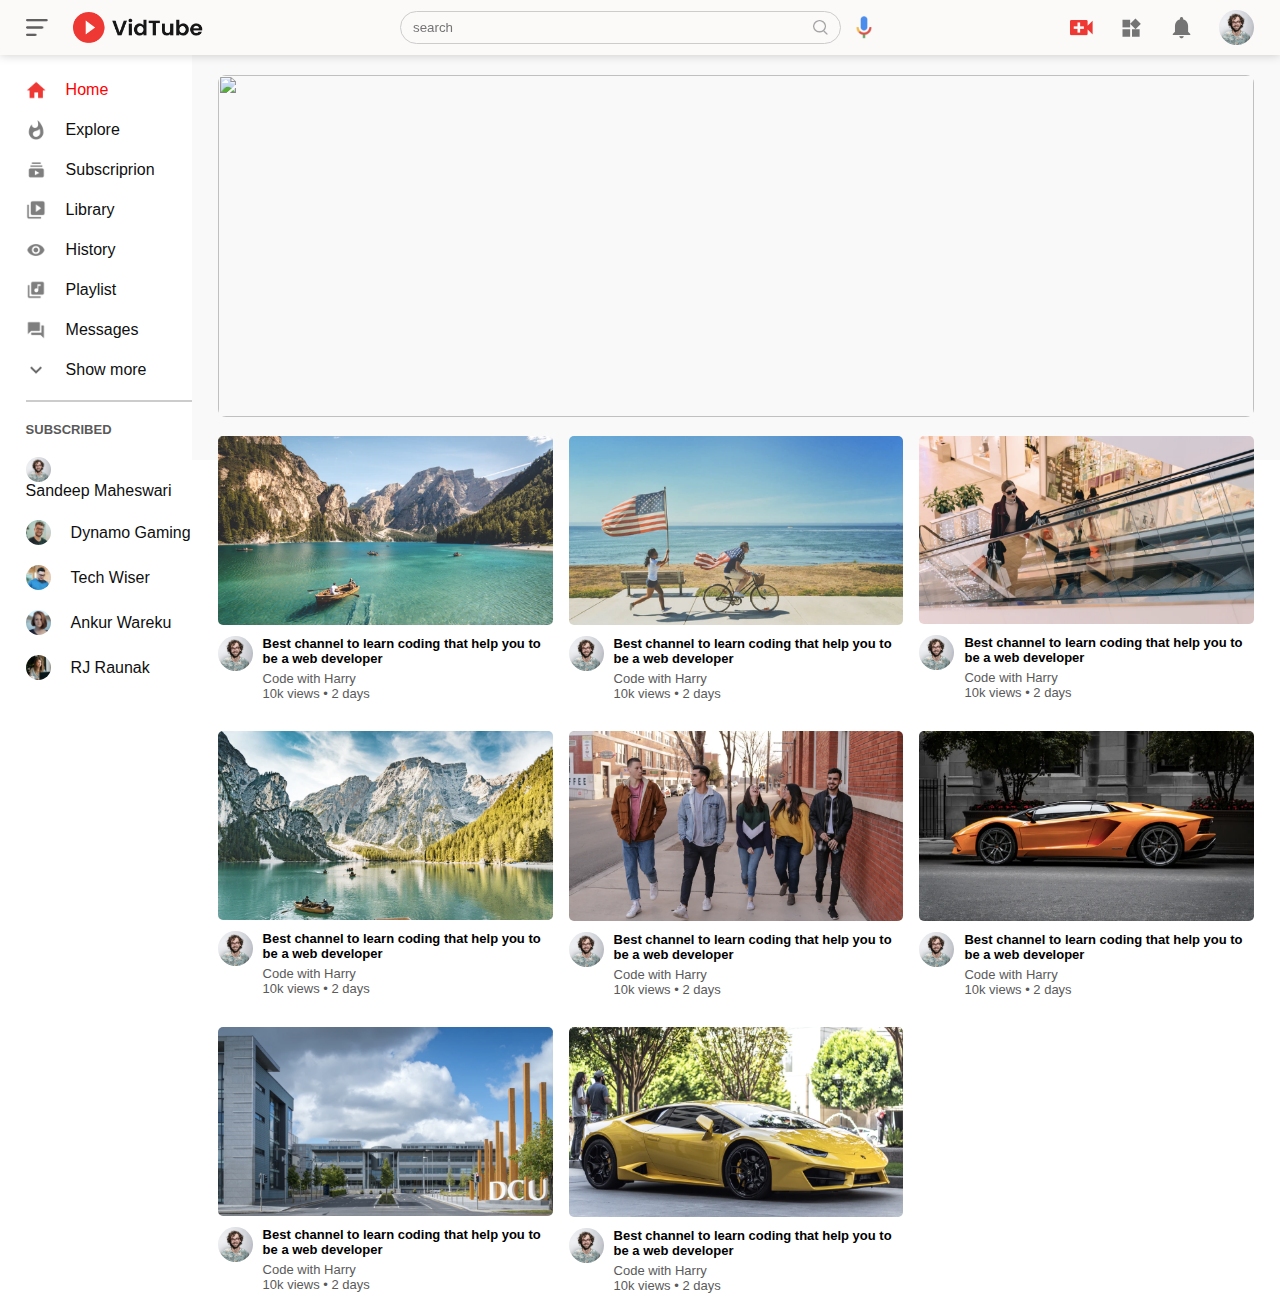
==== index.html @ 983c7156 "files uploaded" ====
<!DOCTYPE html>
<html lang="en">
<head>
    <meta charset="UTF-8">
    <meta http-equiv="X-UA-Compatible" content="IE=edge">
    <meta name="viewport" content="width=device-width, initial-scale=1.0">
    <title>youtube clone</title>
    <link rel="stylesheet" href="style.css">
</head>
<body>
    <nav class="flex-div">
        <div class="nav-left flex-div">
            <img src="images/menu.png" class="menu-icon" alt="">
            <img src="images/logo.png" class="logo" alt="">

        </div>
        <div class="nav-middle flex-div">
            <div class="search-box flex-div">
                <input type="text" placeholder="search">
                <img src="images/search.png" alt="">
            </div>
            <img src="images/voice-search.png" class="mic-icon" alt="">

        </div>
        <div class="nav-right flex-div">
            <img src="images/upload.png" alt="">
            <img src="images/more.png" alt="">
            <img src="images/notification.png" alt="">
            <img src="images/Jack.png" class="user-icon"   alt="">
        </div>
    </nav>

<!-- sidebar -->

<div class="sidebar">
    <div class="shortcut-links">
        <a href=""><img src="images/home.png" alt=""><p>Home</p></a>
        <a href=""><img src="images/explore.png" alt=""><p>Explore</p></a>
        <a href=""><img src="images/subscriprion.png" alt=""><p>Subscriprion</p></a>
        <a href=""><img src="images/library.png" alt=""><p>Library</p></a>
        <a href=""><img src="images/history.png" alt=""><p>History</p></a>
        <a href=""><img src="images/playlist.png" alt=""><p>Playlist</p></a>
        <a href=""><img src="images/messages.png" alt=""><p>Messages</p></a>
        <a href=""><img src="images/show-more.png" alt=""><p>Show more</p></a>
        <hr>
    </div>
    <div class="subscribed-list">
        <h3>SUBSCRIBED</h3>
        <a href=""><img src="images/Jack.png" alt=""><p>Sandeep Maheswari</p></a>
        <a href=""><img src="images/simon.png" alt=""><p>Dynamo Gaming</p></a>
        <a href=""><img src="images/tom.png" alt=""><p>Tech Wiser</p></a>
        <a href=""><img src="images/megan.png" alt=""><p>Ankur Wareku</p></a>
        <a href=""><img src="images/cameron.png" alt=""><p>RJ Raunak</p></a>
    </div>
</div>


<!-- main page -->
<div class="container">
    <div class="banner">
        <img src="images/bannerr.png" alt="">
    </div>
    <div class="list-container">
        <div class="video-list">
            <a href="playvideo.html"><img src="images/thumbnail1.png" class="thumbnail" alt=""></a>            
            <div class="flex-div">
                <img src="images/Jack.png" alt="">
                <div class="vid-info">
                    <a href="playvideo.html">Best channel to learn coding that help you to be a web developer</a>
                    <p>Code with Harry</p>
                    <p>10k views &bull; 2 days</p>
                </div>
            </div>
        </div>
        <div class="video-list">
            <a href=""><img src="images/thumbnail2.png" class="thumbnail" alt=""></a>            
            <div class="flex-div">
                <img src="images/Jack.png" alt="">
                <div class="vid-info">
                    <a href="playvideo.html">Best channel to learn coding that help you to be a web developer</a>
                    <p>Code with Harry</p>
                    <p>10k views &bull; 2 days</p>
                </div>
            </div>
        </div>
        <div class="video-list">
            <a href=""><img src="images/thumbnail3.png" class="thumbnail" alt=""></a>            
            <div class="flex-div">
                <img src="images/Jack.png" alt="">
                <div class="vid-info">
                    <a href="">Best channel to learn coding that help you to be a web developer</a>
                    <p>Code with Harry</p>
                    <p>10k views &bull; 2 days</p>
                </div>
            </div>
        </div>
        <div class="video-list">
            <a href=""><img src="images/thumbnail4.png" class="thumbnail" alt=""></a>            
            <div class="flex-div">
                <img src="images/Jack.png" alt="">
                <div class="vid-info">
                    <a href="">Best channel to learn coding that help you to be a web developer</a>
                    <p>Code with Harry</p>
                    <p>10k views &bull; 2 days</p>
                </div>
            </div>
        </div>
        <div class="video-list">
            <a href=""><img src="images/thumbnail5.png" class="thumbnail" alt=""></a>            
            <div class="flex-div">
                <img src="images/Jack.png" alt="">
                <div class="vid-info">
                    <a href="">Best channel to learn coding that help you to be a web developer</a>
                    <p>Code with Harry</p>
                    <p>10k views &bull; 2 days</p>
                </div>
            </div>
        </div>
        <div class="video-list">
            <a href=""><img src="images/thumbnail6.png" class="thumbnail" alt=""></a>            
            <div class="flex-div">
                <img src="images/Jack.png" alt="">
                <div class="vid-info">
                    <a href="">Best channel to learn coding that help you to be a web developer</a>
                    <p>Code with Harry</p>
                    <p>10k views &bull; 2 days</p>
                </div>
            </div>
        </div>
        <div class="video-list">
            <a href=""><img src="images/thumbnail7.png" class="thumbnail" alt=""></a>            
            <div class="flex-div">
                <img src="images/Jack.png" alt="">
                <div class="vid-info">
                    <a href="">Best channel to learn coding that help you to be a web developer</a>
                    <p>Code with Harry</p>
                    <p>10k views &bull; 2 days</p>
                </div>
            </div>
        </div>
        <div class="video-list">
            <a href=""><img src="images/thumbnail8.png" class="thumbnail" alt=""></a>            
            <div class="flex-div">
                <img src="images/Jack.png" alt="">
                <div class="vid-info">
                    <a href="">Best channel to learn coding that help you to be a web developer</a>
                    <p>Code with Harry</p>
                    <p>10k views &bull; 2 days</p>
                </div>
            </div>
        </div>
        
    </div>

    
</div>



<script src="script.js"></script>    
</body>
</html>
---- style.css ----
* {
    margin: 0;
    padding: 0;
    font-family: Arial, Helvetica, sans-serif;
    box-sizing: border-box;

}

a {
    text-decoration: none;
    color: rgb(15, 15, 16);
}

img {
    cursor: pointer;
}

.flex-div {
    display: flex;
    align-items: center;
}

nav {
    padding: 10px 2%;
    justify-content: space-between;
    box-shadow: 0 0 10px rgba(7, 7, 7, 0.2);
    background: rgb(252, 249, 249);
    position: sticky;
    top: 0;
    z-index: 10;

}

.nav-right img {
    width: 25px;
    margin-right: 25px;
 
}
.nav-right .user-icon{
    width: 35px;
    border-radius: 50%;
    margin-right: 0;
}

.nav-left .menu-icon{
    width: 22px;
    margin-right: 25px;
}
.nav-left .logo{
    width: 130px;
}

.nav-middle .mic-icon{
    width: 16px;

}
.nav-middle .search-box{
    border: 1px solid #ccc;
    margin-right: 15px;
    padding: 8px 12px;
    border-radius: 25px;
}
.nav-middle .search-box input{
    width: 400px;
    border: 0;
    outline: 0;
    background: transparent;

}
.nav-middle .search-box img{
    width: 15px;
}

/* sidebar */

.sidebar{
    background: #fff;
    width: 15%;
    height: 100vh;
    position: fixed;
    top: 0;
    padding-left: 2%;
    padding-top: 80px;
}
.shortcut-links a img{
    width: 20px;
    margin-right: 20px;
}
.shortcut-links a{
    display: flex;
    align-items: center;
    margin-bottom: 20px;
    width: fit-content;
    flex-wrap: wrap;
    
}
.shortcut-links a:first-child{
    color: red;
}
.sidebar hr{
    border: 0;
    height: 2px;
    background: #ccc;
    /* width: 85%; */
}
.subscribed-list h3{
    font-size: 13px;
    margin: 20px 0;
    color: #5a5a5a;
}
.subscribed-list a{
    display: flex;
    align-items: center;
    margin-bottom: 20px;
    width: fit-content;
    flex-wrap: wrap;
}
.subscribed-list a img{
    width: 25px;
    border-radius: 50%;
    margin-right: 20px;
}

.small-sidebar{
    width: 5%;
}
.small-sidebar a p{
    display: none;

}
.small-sidebar h3{
    display:none;
}
.small-sidebar hr{
    width: 50%;
    margin-bottom: 25px;
}

/*  main page */

.container{
    background: #f9f9f9;
    padding-left: 17%;
    padding-right: 2%;
    padding-top: 20px;
    padding-bottom: 20px;
    height: 45vh;

}

.large-container{
    padding-left: 7%;
}

.banner{
    width: 100%;
}

.banner img{
    width: 100%;
    height: 38vh;

    border-radius: 8px;
}

.list-container{
    display: grid;
    grid-template-columns: repeat(auto-fit, minmax(250px, 1fr));
    grid-column-gap: 16px;
    grid-row-gap: 30px;
    margin-top: 15px;
}

.video-list .thumbnail{
    width: 100%;
    border-radius: 5px;
}

.video-list .flex-div{
    align-items: flex-start;
    margin-top: 7px;
     
}
.video-list .flex-div img{
    width: 35px;
    margin-right: 10px;
    border-radius: 50%;
}

.vid-info{
    color: #5a5a5a;
    font-size: 13px;

}
.vid-info a{
    color: black;
    font-weight: 600;
    display: block;
    margin-bottom: 5px;
}

/* media */

@media(max-width:900px){
    .menu-icon{
        display: none;
    }
    .sidebar{
        display: none;
    }
    .container, .large-container{
        padding-left: 5%;
        padding-right: 5%;
    }
    .nav-right img{
        display: none;
    }
    .nav-right .user-icon{
        display: block;
        width: 30px;
    }
    .nav-middle .search-box input{
        width: 100px;

    }
    .nav-middle .mic-icon{
        display: none;
    }
    .logo{
        width: 90px;
    }
}


/* -----------play video page------------ */

.play-container{
    padding-left: 2%;
}
.row{
    display: flex;
    justify-content:space-between ;
    flex-wrap: wrap;

}

.play-video{
    flex-basis: 69%;

}

.right-sidebar{
    flex-basis: 30%;
}
.play-video video{
    width: 100%;
}

.side-video-list{
    display: flex;
    justify-content: space-between;
    margin-bottom: 8px;
}

.side-video-list img{
    width: 100%;
}

.side-video-list .small-thumbnail{
    flex-basis: 49%;

}

.side-video-list .vid-info{
    flex-basis: 49%;
}

.play-video .tags a{
    color:blue;
    font-size: 14px;
    margin-top: 5px;
    
}
.play-video h3{
    font-weight: 600;
    font-size: 22px;
}

.play-video .play-video-info{
    display: flex;
    align-items: center;
    justify-content: space-between;
    flex-wrap: wrap;
    margin-top:10px ;
    font-size:14px ;
    color: #5a5a5a ;
}
.play-video .play-video-info a img{
    width: 20px;
    margin-right: 8px;
    
}
.play-video .play-video-info a{
    display: inline-flex;
    align-items: center;
    margin-left: 15px;
}
.play-video  hr{
    border: 0;
    height: 1px;
    background: #ccc;
    margin: 10px 0;
}
.publisher{
    display: flex;
    align-items: center;
    margin-top: 20px;

}
.publisher div{
    flex: 1;
    line-height: 18px;
}
.publisher img{
    width: 40px;
    border-radius: 50%;
    margin-right: 15px;
}
.publisher div p{
    color: black;
    font-weight: 600;
    font-size: 18px;
}
.publisher div span{
    font-size: 13px;
    color: #5a5a5a;
}
.publisher button{
    background: red;
    color: #fff;
    padding: 8px 30px;
    border: 0;
    outline: 0;
    border-radius: 4px;
    cursor: pointer;
}
.vid-description{
    padding-left: 55px;
    margin: 15px 0;
}
.vid-description p{
    font-size: 14px;
    margin-bottom: 5px;
    color: #5a5a5a;
}
.vid-description h4{
    font-size: 14px;
    color: #5a5a5a;
    margin-top: 15px;
}
.add-comment{
    display: flex;
    align-items: center;
    margin: 30px 0;
}

.add-comment img{
    width: 35px;
    border-radius: 50%;
    margin-right: 15px;
}

.add-comment input{
    border: 0;
    outline: 0;
    border-bottom: 1px solid #ccc;
    width: 100%;
    padding-top: 10px;
    background: transparent;
}

.old-comments{
    display: flex;
    align-items: center;
    margin: 20px 0;
}
.old-comments img{
    width: 35px;
    border-radius: 50%;
    margin-right: 15px;
}
.old-comments h3{
    font-size: 14px;
    margin-bottom: 2px;

}
.old-comments h3 span{
    font-size: 12px;
    color: #5a5a5a;
    font-weight: 500;
    margin-left:8px;
}

.old-comments .comment-action{
    display: flex;
    align-items: center;
    margin: 8px 0;
    font-size: 14px;

}
.old-comments .comment-action img{
    border-radius: 0;
    width: 20px;
    margin-right: 5px;
}
.old-comments .comment-action span{
    margin-right: 20px;
    color: #5a5a5a;
}
.old-comments .comment-action a{
    color: blue;
}

@media (max-width:900px){
    .play-video{
        flex-basis: 100%;
    }
    .right-sidebar{
        flex-basis: 100%;
    }
    .play-container{
        padding-left: 5%;
    }
    .vid-description{
        padding-left: 0;

    }
    .play-video .play-video-info a{
        margin-left: 0;
        margin-right: 15px;
        margin-top: 15px;
    }
}
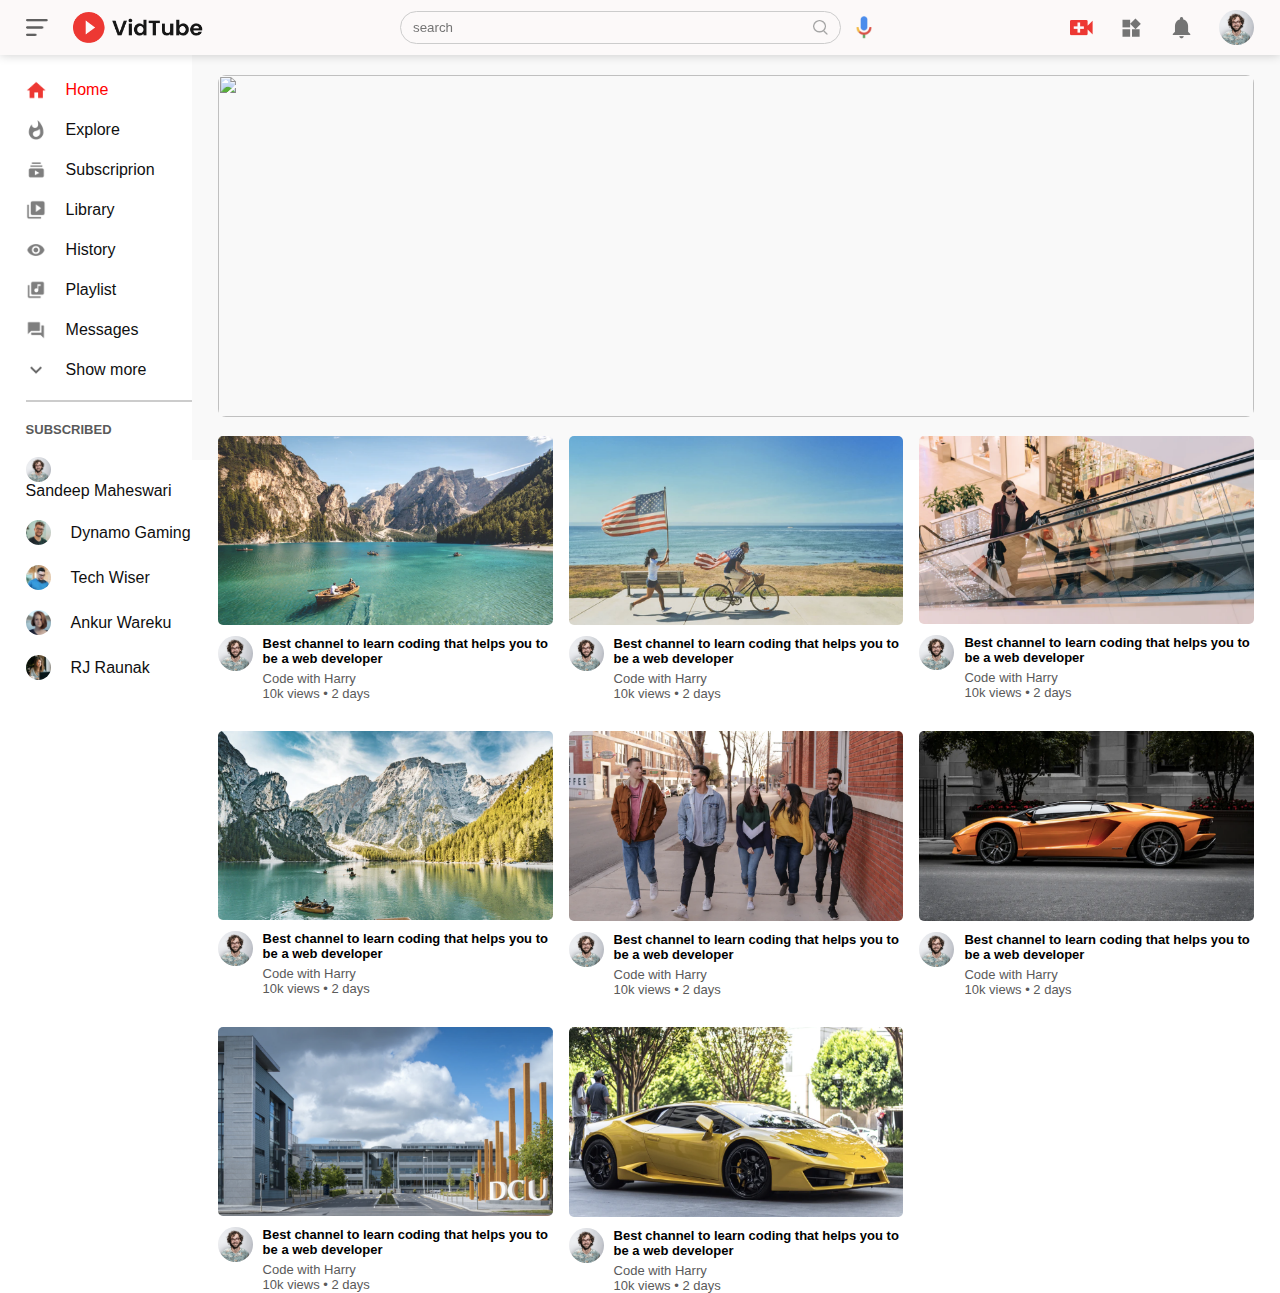
==== commit e9e7a073: "Update index.html" ====
--- a/index.html
+++ b/index.html
@@ -66,7 +66,7 @@
             <div class="flex-div">
                 <img src="images/Jack.png" alt="">
                 <div class="vid-info">
-                    <a href="playvideo.html">Best channel to learn coding that help you to be a web developer</a>
+                    <a href="playvideo.html">Best channel to learn coding that helps you to be a web developer</a>
                     <p>Code with Harry</p>
                     <p>10k views &bull; 2 days</p>
                 </div>
@@ -77,7 +77,7 @@
             <div class="flex-div">
                 <img src="images/Jack.png" alt="">
                 <div class="vid-info">
-                    <a href="playvideo.html">Best channel to learn coding that help you to be a web developer</a>
+                    <a href="playvideo.html">Best channel to learn coding that helps you to be a web developer</a>
                     <p>Code with Harry</p>
                     <p>10k views &bull; 2 days</p>
                 </div>
@@ -88,7 +88,7 @@
             <div class="flex-div">
                 <img src="images/Jack.png" alt="">
                 <div class="vid-info">
-                    <a href="">Best channel to learn coding that help you to be a web developer</a>
+                    <a href="#">Best channel to learn coding that helps you to be a web developer</a>
                     <p>Code with Harry</p>
                     <p>10k views &bull; 2 days</p>
                 </div>
@@ -99,7 +99,7 @@
             <div class="flex-div">
                 <img src="images/Jack.png" alt="">
                 <div class="vid-info">
-                    <a href="">Best channel to learn coding that help you to be a web developer</a>
+                    <a href="#">Best channel to learn coding that helps you to be a web developer</a>
                     <p>Code with Harry</p>
                     <p>10k views &bull; 2 days</p>
                 </div>
@@ -110,7 +110,7 @@
             <div class="flex-div">
                 <img src="images/Jack.png" alt="">
                 <div class="vid-info">
-                    <a href="">Best channel to learn coding that help you to be a web developer</a>
+                    <a href="#">Best channel to learn coding that helps you to be a web developer</a>
                     <p>Code with Harry</p>
                     <p>10k views &bull; 2 days</p>
                 </div>
@@ -121,7 +121,7 @@
             <div class="flex-div">
                 <img src="images/Jack.png" alt="">
                 <div class="vid-info">
-                    <a href="">Best channel to learn coding that help you to be a web developer</a>
+                    <a href="#">Best channel to learn coding that helps you to be a web developer</a>
                     <p>Code with Harry</p>
                     <p>10k views &bull; 2 days</p>
                 </div>
@@ -132,7 +132,7 @@
             <div class="flex-div">
                 <img src="images/Jack.png" alt="">
                 <div class="vid-info">
-                    <a href="">Best channel to learn coding that help you to be a web developer</a>
+                    <a href="#">Best channel to learn coding that helps you to be a web developer</a>
                     <p>Code with Harry</p>
                     <p>10k views &bull; 2 days</p>
                 </div>
@@ -143,7 +143,7 @@
             <div class="flex-div">
                 <img src="images/Jack.png" alt="">
                 <div class="vid-info">
-                    <a href="">Best channel to learn coding that help you to be a web developer</a>
+                    <a href="#">Best channel to learn coding that helps you to be a web developer</a>
                     <p>Code with Harry</p>
                     <p>10k views &bull; 2 days</p>
                 </div>
@@ -159,4 +159,4 @@
 
 <script src="script.js"></script>    
 </body>
-</html>+</html>
